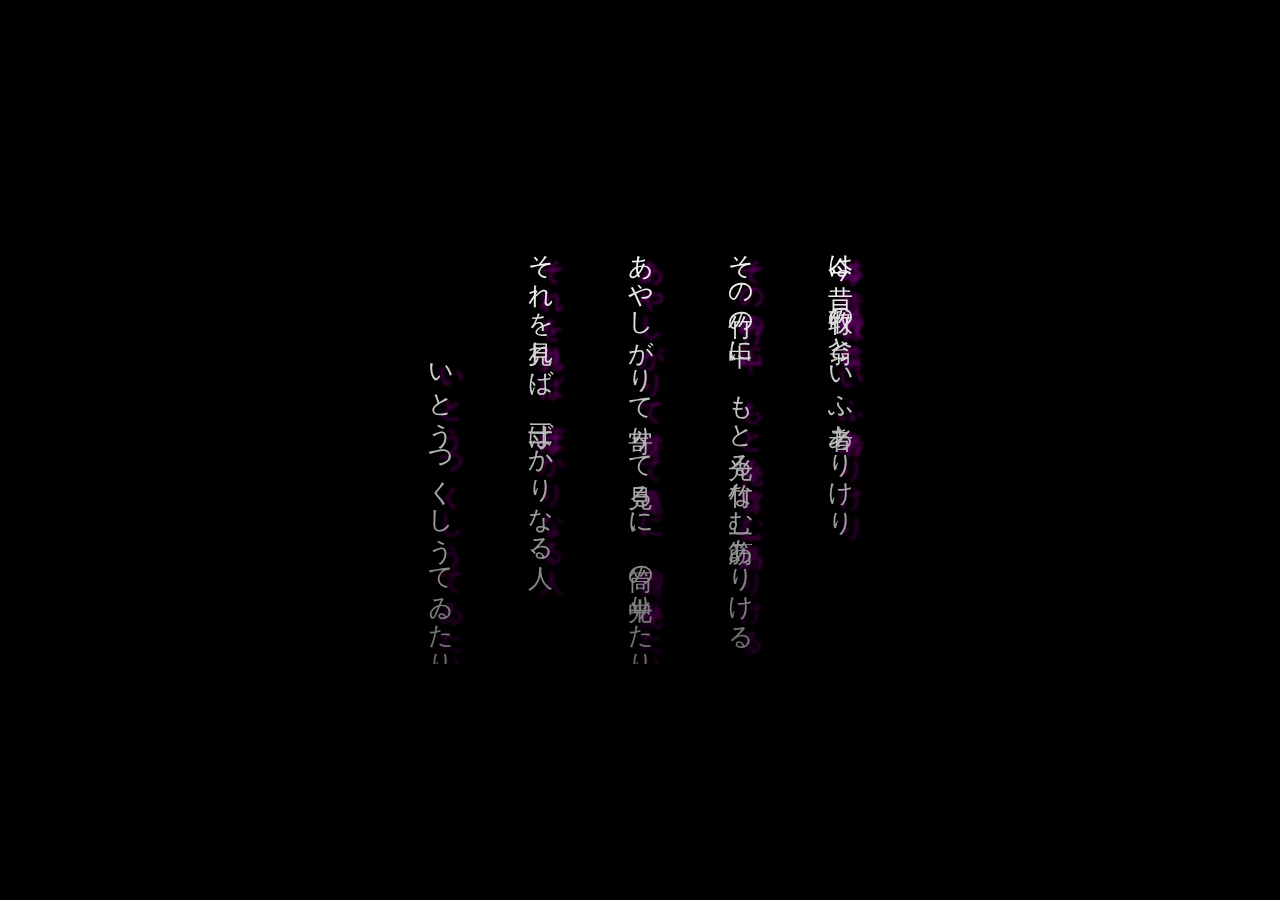
==== index.html @ 0e0ebf60 "Always rewind animations" ====
<!doctype html>
<html>
<meta charset=utf-8>
<title>竹取物語</title>
<style>
body {
  background: black;
  margin: 0;
}
.viewport {
  position: relative;
  width: 1280px;
  height: 720px;
  overflow: hidden;
  transform-origin: 0% 0%;
}
iframe {
  position: absolute;
  left: 0;
  top: 0;
  width: 1280px;
  height: 720px;
  overflow: hidden;
  border: none;
  opacity: 0;
  transition: opacity 2s;
}
iframe.active {
  opacity: 1;
}
</style>
<body>
  <div class="viewport">
  </div>
</body>
<script>
const DEFAULT_TRANSITION = 'opacity 2s';
const viewport = document.querySelector('.viewport');
const scenes = [ { url: 'scene-intro' },
                 { url: 'scene-take' },
                 { url: 'scene-ax-vs-bamboo' },
                 { url: 'scene-born',
                   startTransition: 'opacity 0s' },
                 { url: 'scene-grow',
                   startTransition: 'opacity 0.1s' },
                 { url: 'scene-house',
                   delayTillDeactivate: 1000 },
                 { url: 'scene-blueswitch',
                   delayTillNextScene: 1500,
                   delayTillDeactivate: 3000,
                   zIndex: 1,
                   startTransition: 'opacity 0s',
                   endTransition: 'opacity 0s', },
                 { url: 'scene-cry' },
                 { url: 'scene-mayreturn',
                   delayTillDeactivate: 3000 },
                 { url: 'scene-goback',
                   startTransition: 'opacity 6s' },
                 { url: 'scene-fujisan' } ];

scenes.forEach((scene, i) => {
  scene.iframe = document.createElement('iframe');
  scene.iframe.src = `${scene.url}\/index.html`;
  viewport.appendChild(scene.iframe);
  scene.iframe.contentWindow.addEventListener('load', () => {
    if (i == 0) {
      activateScene(i);
    } else {
      // Pause all animations in non-active documents
      scene.iframe.contentDocument.getAnimations().forEach(anim => {
        anim.pause();
      });
    }
  });
});

function activateScene(index) {
  const scene = scenes[index];
  scene.iframe.classList.add('active');
  if (scene.zIndex) {
    scene.iframe.style.zIndex = scene.zIndex;
  }
  if (scene.startTransition) {
    scene.iframe.style.transition = scene.startTransition;
  }

  // Look for paused animations to un-pause
  scene.iframe.contentDocument.getAnimations().forEach(animation => {
    animation.currentTime = 0;
    animation.play();
  });

  const currentSceneEnd = Promise.all(
    scene.iframe.contentDocument.getAnimations().map(
      animation =>
        animation.effect.getComputedTiming().activeDuration != Infinity
        ? animation.finished
        : Promise.resolve()));
  currentSceneEnd.then(() => {
    if (index == scenes.length - 1) {
      return;
    }
    setTimeout(() => {
      setTimeout(() => {
        if (scene.endTransition) {
          scene.iframe.style.transition = scene.endTransition;
        } else if (scene.startTransition) {
          scene.iframe.style.transition = DEFAULT_TRANSITION;
        }
        scene.iframe.classList.remove('active');
      }, scene.delayTillDeactivate || 0);
      activateScene(index + 1);
    }, scene.delayTillNextScene || 2000);
  });
}

function onResize() {
  const scaleX = viewport.clientWidth / window.innerWidth;
  const scaleY = viewport.clientHeight / window.innerHeight;
  const scale = 1 / Math.max(scaleX, scaleY);
  const transform = `scale(${scale})`;
  const translateX = (window.innerWidth - viewport.clientWidth * scale) / 2;
  const translateY = (window.innerHeight - viewport.clientHeight * scale) / 2;
  viewport.style.transform =
    `translate(${translateX}px, ${translateY}px) scale(${scale}) `;
};
window.onresize = onResize;
onResize();
</script>
</html>
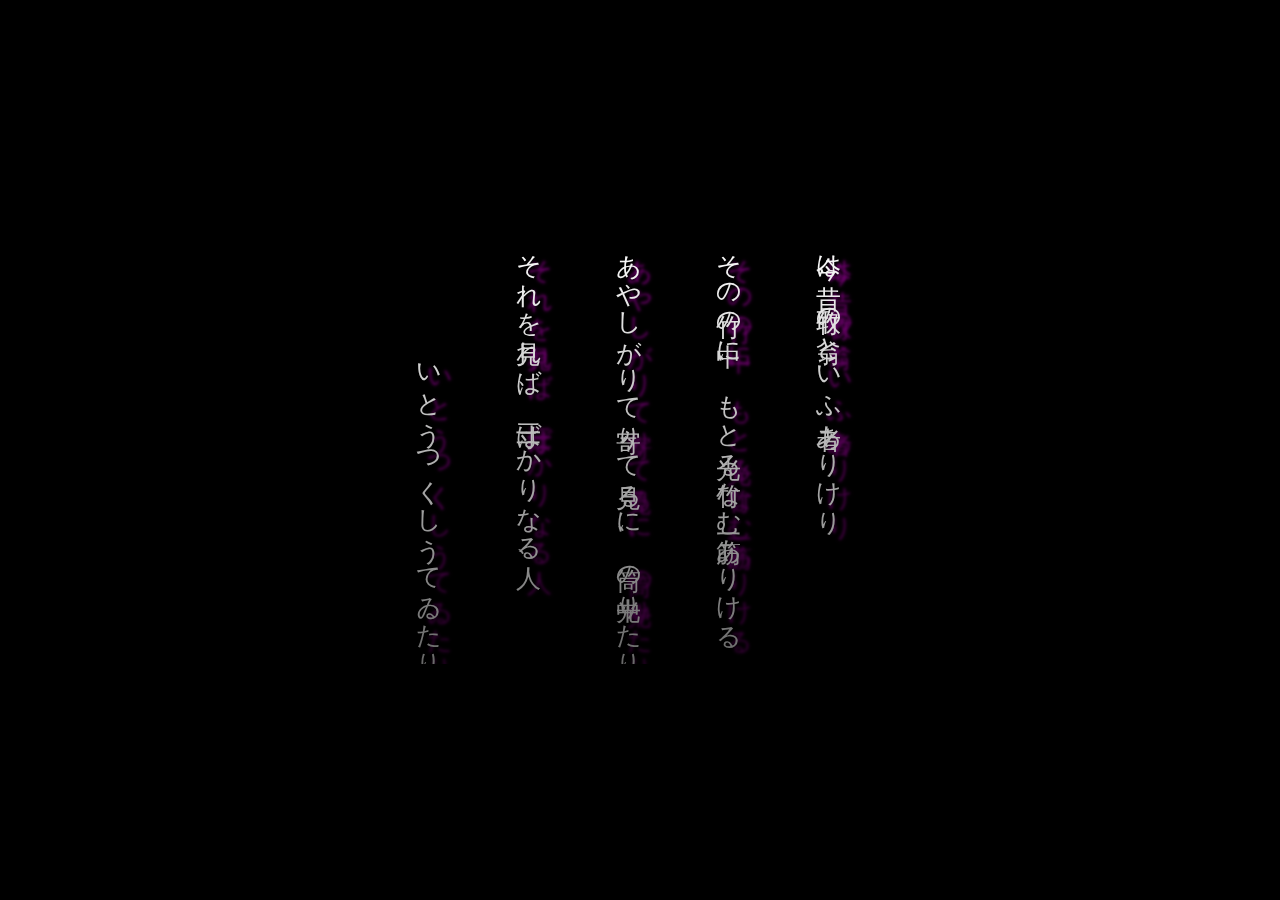
==== commit d2cbc8d2: "Fix text positioning of first scene and drop some scrollbars" ====
--- a/index.html
+++ b/index.html
@@ -5,6 +5,7 @@
 <style>
 body {
   background: black;
+  overflow: hidden;
   margin: 0;
 }
 .viewport {
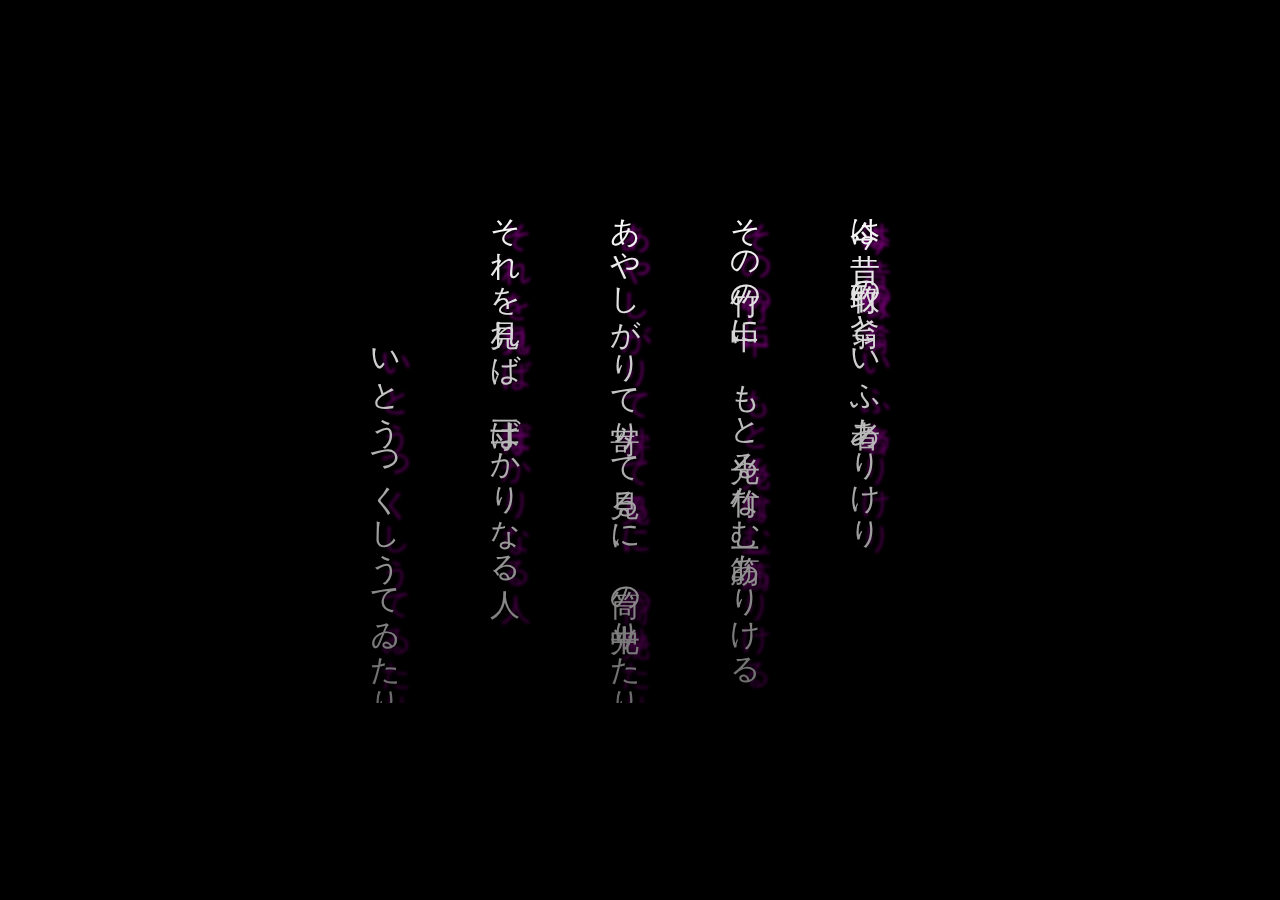
==== commit 24d80096: "Add BGM" ====
--- a/index.html
+++ b/index.html
@@ -33,15 +33,17 @@
 <body>
   <div class="viewport">
   </div>
+  <audio preload="auto" src="music/縁側.mp3" id="bgm"></audio>
 </body>
 <script>
 const DEFAULT_TRANSITION = 'opacity 2s';
 const viewport = document.querySelector('.viewport');
 const scenes = [ { url: 'scene-intro' },
-                 { url: 'scene-take' },
-                 { url: 'scene-ax-vs-bamboo' },
+                 { url: 'scene-take',
+                   delayTillNextScene: 400 },
                  { url: 'scene-born',
-                   startTransition: 'opacity 0s' },
+                   startTransition: 'opacity 0s',
+                   delayTillNextScene: 1 },
                  { url: 'scene-grow',
                    startTransition: 'opacity 0.1s' },
                  { url: 'scene-house',
@@ -66,6 +68,7 @@
   scene.iframe.contentWindow.addEventListener('load', () => {
     if (i == 0) {
       activateScene(i);
+      document.getElementById('bgm').play();
     } else {
       // Pause all animations in non-active documents
       scene.iframe.contentDocument.getAnimations().forEach(anim => {
